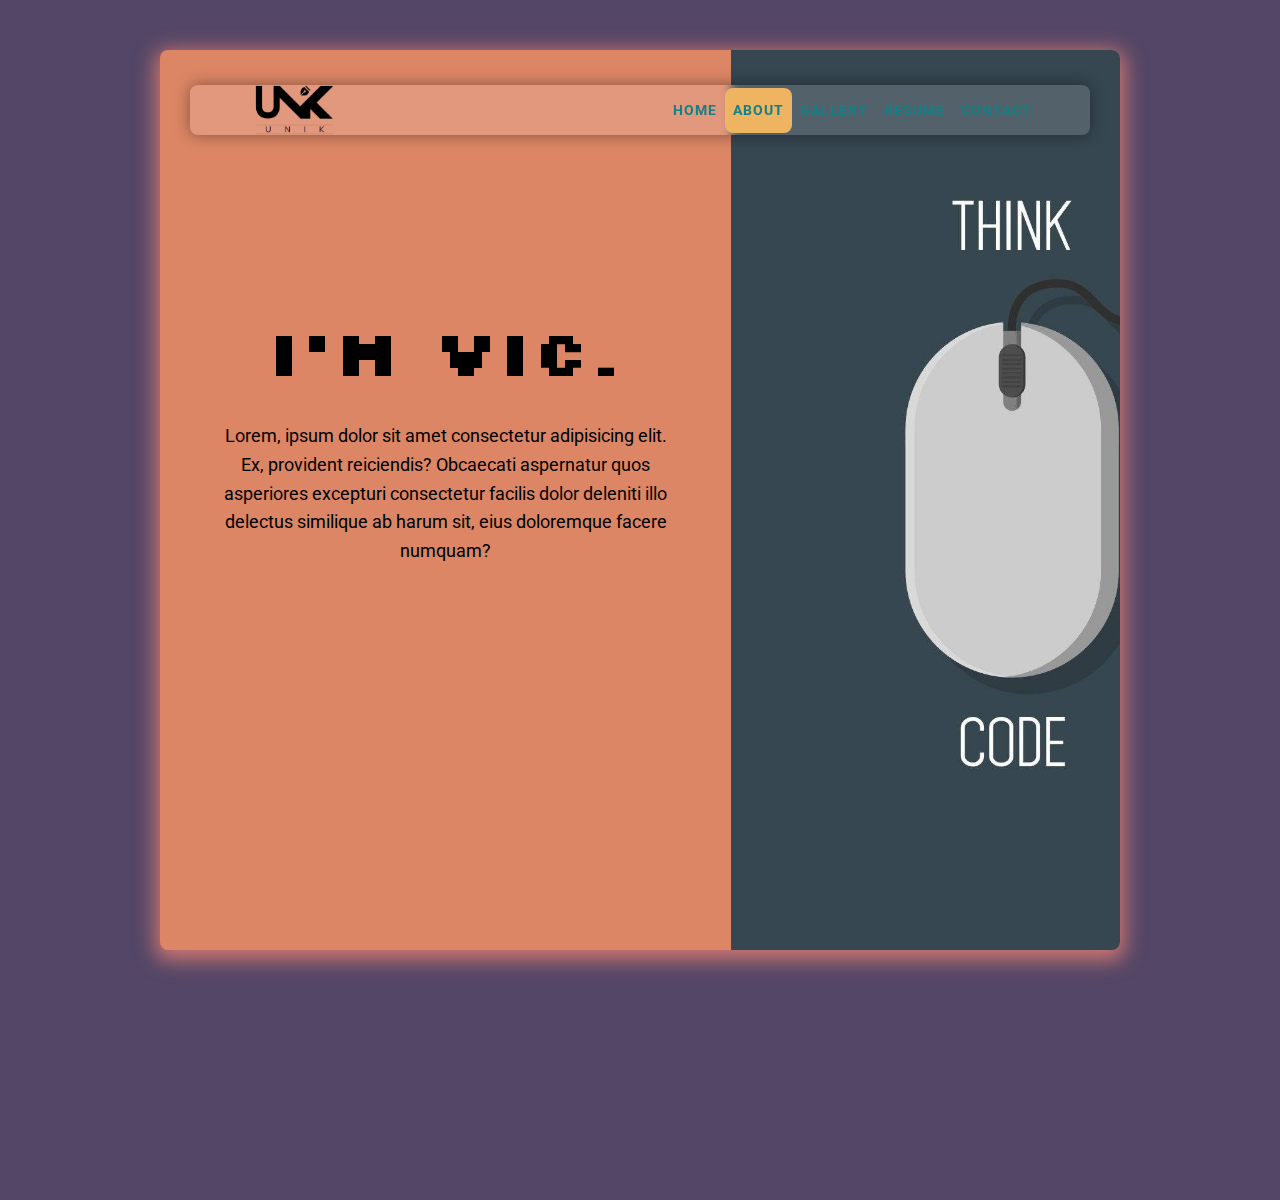
==== pages/about.html @ 7736e5e4 "finished landing pg, about pg, resume pg, contact pg" ====
<html lang="en">
<head>
    <meta charset="UTF-8">
    <meta http-equiv="X-UA-Compatible" content="IE=edge">
    <meta name="viewport" content="width=device-width, initial-scale=1.0">
    <title>Vic Sen Dev-Web About</title>
    <link href="https://cdn.jsdelivr.net/npm/bootstrap@5.2.2/dist/css/bootstrap.min.css" rel="stylesheet" integrity="sha384-Zenh87qX5JnK2Jl0vWa8Ck2rdkQ2Bzep5IDxbcnCeuOxjzrPF/et3URy9Bv1WTRi" crossorigin="anonymous">
    <link rel="stylesheet" href="./reset.css">
    <link rel="stylesheet" href="../styles/about-styles.css">
    <link rel="preconnect" href="https://fonts.googleapis.com">
    <link rel="preconnect" href="https://fonts.gstatic.com" crossorigin>
    <link href="https://fonts.googleapis.com/css2?family=Silkscreen&display=swap" rel="stylesheet">
    <link rel="preconnect" href="https://fonts.googleapis.com">
    <link rel="preconnect" href="https://fonts.gstatic.com" crossorigin>
    <link href="https://fonts.googleapis.com/css2?family=Roboto&display=swap" rel="stylesheet">
</head>
<body>
   <div class="page-container">
    <div class="grid">
        <div class="left">
            <h1>I'm Vic.</h1>
            <p>Lorem, ipsum dolor sit amet consectetur 
                adipisicing elit. Ex, provident reiciendis? 
                Obcaecati aspernatur quos asperiores excepturi 
                consectetur facilis dolor deleniti illo delectus
                similique ab harum sit, 
                eius doloremque facere numquam?
            </p>
        </div>
        <div class="image">
          <img src="../img/code-1-2.jpg" alt="">
        </div>
      </div>
        <header class="nav-bar" >
            <input type="checkbox" id="nav-check">
            
            <div class="logo">
                <img src="../img/transparent.png" alt="web-logo">
            </div>
            <ul class="nav-menu">
                <li><a href="../index.html">home</a></li>
                <li><a href="../pages/about.html"  class="about-active">about</a></li>
                <li><a href="./gallery.html" >gallery</a></li>
                <li><a href="./resume.html" >resume</a></li>
                <li><a href="./contact.html" >contact</a></li>                    
            </ul>
            <button class="nav-btn">
                <label for="nav-check">
                    <span></span>
                    <span></span>
                    <span></span>
                </label>
            </button>
        </header>  
   </div>
</body>

</html>
---- styles/about-styles.css ----
*{
    margin: 0;
    padding: 0;
    box-sizing: border-box;
    font-family: 'Silkscreen', cursive;
    --color-1: #EEB462;
    --color-2: #DC8665;
    --color-3: #CD7672;
    --color-4: #138086;
    --color-5: #534666;
    --color-6: #787FF6;
}
body {
    background-color: var(--color-5);
    /* filter: blur(3px); */
}
.page-container {
    background-color: var(--color-2);
    box-shadow: 0 5px 20px 5px #CD7672;
    height: 100vh;
    width: 960px;
    border-radius: 8px;
    margin: 50px auto;
    align-items: center;
    position: relative;
}

.nav-bar {
    position: relative;
    top: 35px;
    height: 50px;
    /* background: transparent; */
    background-color: rgba(255, 255, 255, .15);
    backdrop-filter: blur(5px);
    box-shadow: 0 0 1rem 0 rgba(0, 0, 0, .4);
    width: 900px;
    border-radius: 8px;
    margin: auto;
    display: flex;
    justify-content: space-between;
    align-items: center;
    padding: 0 50px;
    z-index: 2;
}
.logo img {
    width: 110px;  
}
.nav-menu {
    z-index: 4;
    list-style: none;
    margin: 0;
    padding: 0;
    display: flex;
    flex-wrap: wrap;
    flex-direction: row;
    align-items: center;
    justify-content: space-between;
}

ul.nav-menu li {
    display: inline-block;
    text-transform: uppercase;
}

ul.nav-menu li a{
    display: block;
    font-family: 'Roboto', sans-serif;
    text-decoration: none;
    color: var(--color-4);
    padding: 14.5px 8px;
    letter-spacing: 1;
    font-size: 14px;
    font-weight: bolder;
    transition: all 0.4s ease-in;
}
ul.nav-menu li a:hover {
    background-color: rgb(238, 180, 98, 0.3);
    border-radius: 8px;
}
a.about-active {
    background-color: #EEB462;
    border-radius: 8px;
}
.nav-btn {
    display: none;
}
#nav-check {
    display: none;
}
/* **********Header end ********** */
div.grid {
   position: absolute;
   width: 100%;
   height: 100vh;
   display: grid;
   grid-template-columns: 59.5% 40.5%;
}
div.left {
    position: relative;
    top: 250px;;
    text-align: center;
    margin: 0 50px;
    padding: 10px;
    
}
div.left p {
    font-family: 'Roboto', sans-serif;
    font-size: 18px;
    line-height: 1.6;
}
div.left h1 {
    font-size: 4rem;
    letter-spacing: 1.5;
    margin-bottom: 30px;
}

div.image {
    border-radius: 0 8px 8px 0;
    width: 100%;
    overflow: hidden;
    position: relative;
}
div.image img{  
    position: absolute;
    height: 100vh;
    align-items: center;
}

@media (max-width: 576px) {
    .page-container {
        width:95%;
        margin-left: auto;
        margin-right:auto;
        padding: 0 0 30px;
        text-align: center;
        position: relative;
        background-image: linear-gradient(180deg, #CD7672 15%, #364751 50%);
    }
    /* ************* NAV-BAR Starts************ */
    .nav-bar {
        width: 100%;
        top: 0;
        height: 48px;
        border-radius: 8px 8px 0 0;
    }
    .nav-btn {
        display: inline-block;
        position: absolute;
        right: 0px;
        top: 0px;
        border: #138086 0px solid;
        border-radius: 0 8px 0 0;
    }
    .nav-btn > label {
        display: inline-block;
        width: 48px;
        height: 48px;
        padding: 12px;
        background-color: #DC8665;
        /* backdrop-filter: blur(5px); */
        border-radius: 0 6px 0 0;        
    }
    .nav-btn > label:hover,.nav  #nav-check:checked ~ .nav-btn > label {
        background-color: rgba(241, 105, 105, 0.5);       
    }
    .nav-btn > label > span {
        display: block;
        width: 25px;
        height: 10px;
        border-top: 2px solid #138086;
    }
    .nav-menu {
        position: absolute;
        display: flex;
        flex-direction: column;
        width: 100%;
        /* margin: 0; */
        background-color: #DC8665;
        height: 0px;
        transition: all 0.3s ease-in;
        overflow-y: hidden;
        top: 48px;
        left: 0px;
        justify-content: flex-start;
    }
    .nav-bar > .nav-menu > a {
        display: block;
        width: 100%;
    }
    #nav-check:not(:checked) ~ .nav-menu {
        height: 0px;
    }
    #nav-check:checked ~ .nav-menu {
        height: calc(100vh - 48px);
        margin: 0;
        padding: 0;
        border-radius: 0 0 8px 8px;
        overflow-y: auto;
    }
    #nav-check:checked ~ .nav-menu  a {
        font-size: 20px;
    }
    #nav-check:checked ~ .nav-menu  li {
        width: 100%;
    }
    #nav-check:checked ~ .nav-menu  a:hover {
        background-color: rgb(238, 180, 98, 0.3);
    }
 /************************ Nav-bar end **************/
    .grid {
        margin: 0;
        grid-template-columns: 1fr;
        grid-template-rows: 1fr 1fr;
        width: 100%;
        height: 200vh;
        align-items: center;
        justify-content: center;
        position: relative;
    }
    div.left {
        grid-row: 1/2;
        text-align: center;
        /* border: 1px solid yellow; */
        grid-column: 1/-1;
        top: 0;    
        margin-top: 100px;   
        height: 100%;
        padding-top: 50px;
    }
    div.left h1 {
        font-size: 3em;
        margin-top: 10px;
    }
    div.left p {
        font-size: 14px;
    }
    div.image {
        grid-row: 2/-1;
        grid-column: 1/-1;
        width: 100%;
        height: 100%;
        /* border: red solid 1px; */
        overflow: hidden;
    }
    div.image img {
        position: relative;
        height: 100%;
        width: auto;
    }
    }
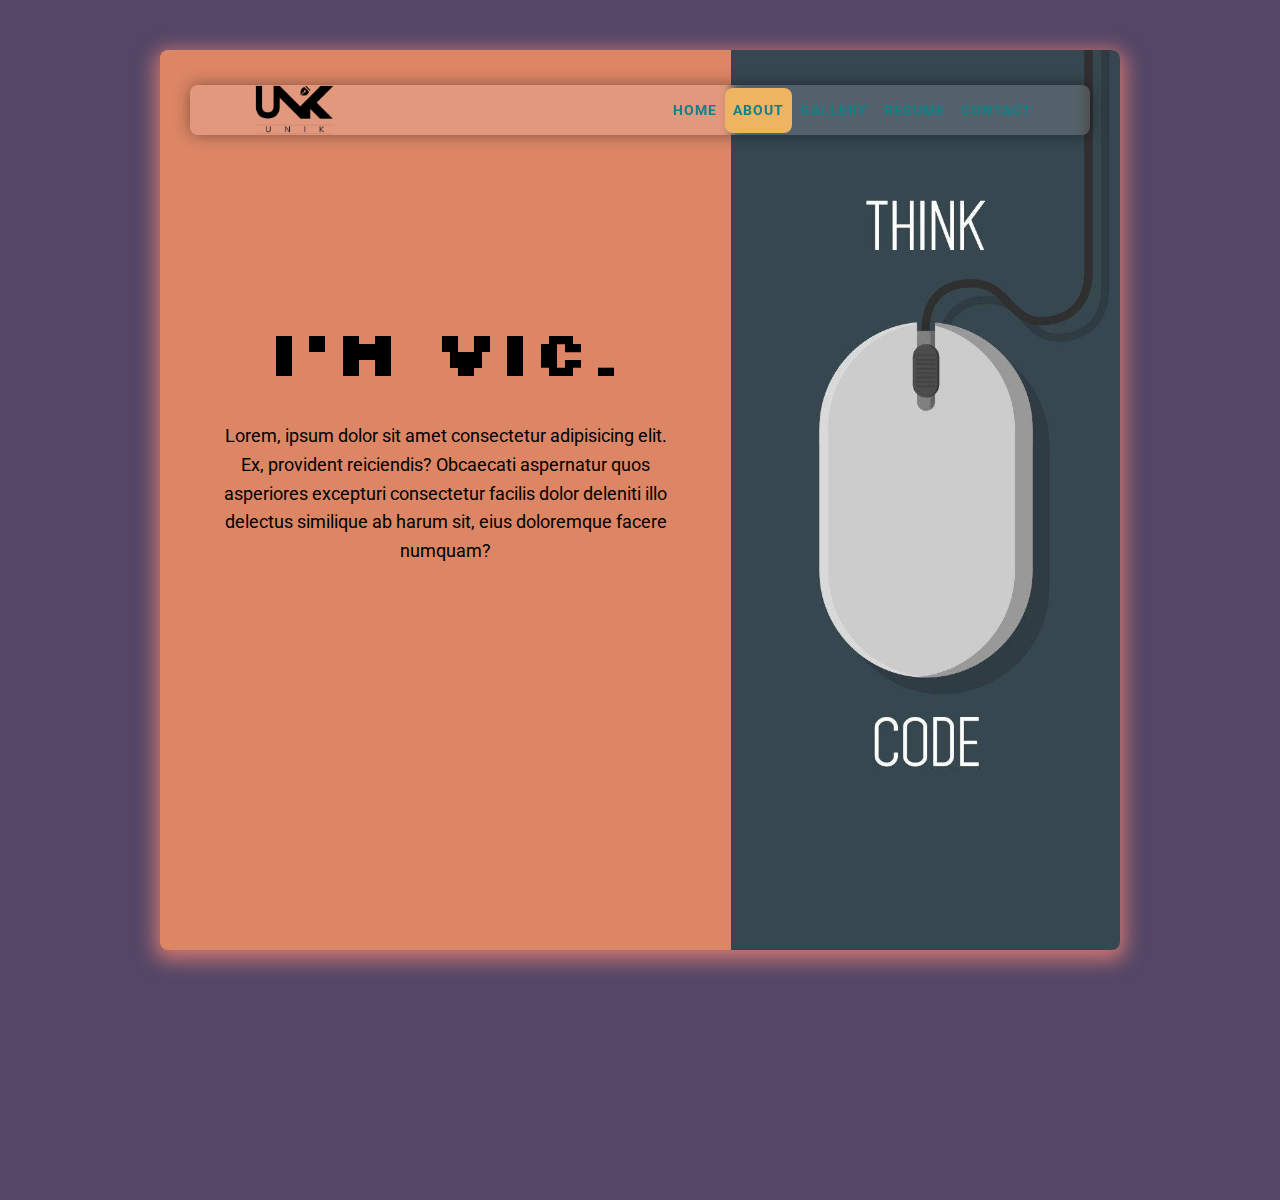
==== commit 9d97b62c: "added gallery html and css" ====
--- a/pages/about.html
+++ b/pages/about.html
@@ -28,7 +28,7 @@
             </p>
         </div>
         <div class="image">
-          <img src="../img/code-1-2.jpg" alt="">
+          <img src="../img/code-1.jpg" alt="">
         </div>
       </div>
         <header class="nav-bar" >
--- a/styles/about-styles.css
+++ b/styles/about-styles.css
@@ -122,8 +122,10 @@
 }
 div.image img{  
     position: absolute;
-    height: 100vh;
-    align-items: center;
+    height: 100%;
+    width: 100%;
+    align-items: center;
+    object-fit: cover;
 }
 
 @media (max-width: 576px) {
@@ -137,6 +139,9 @@
         background-image: linear-gradient(180deg, #CD7672 15%, #364751 50%);
     }
     /* ************* NAV-BAR Starts************ */
+    .logo img {
+        width: 85px;   
+    }
     .nav-bar {
         width: 100%;
         top: 0;
@@ -245,6 +250,7 @@
     div.image img {
         position: relative;
         height: 100%;
-        width: auto;
+        width: 100%;
+        border-radius: 0 0 0 8px;
     }
     }